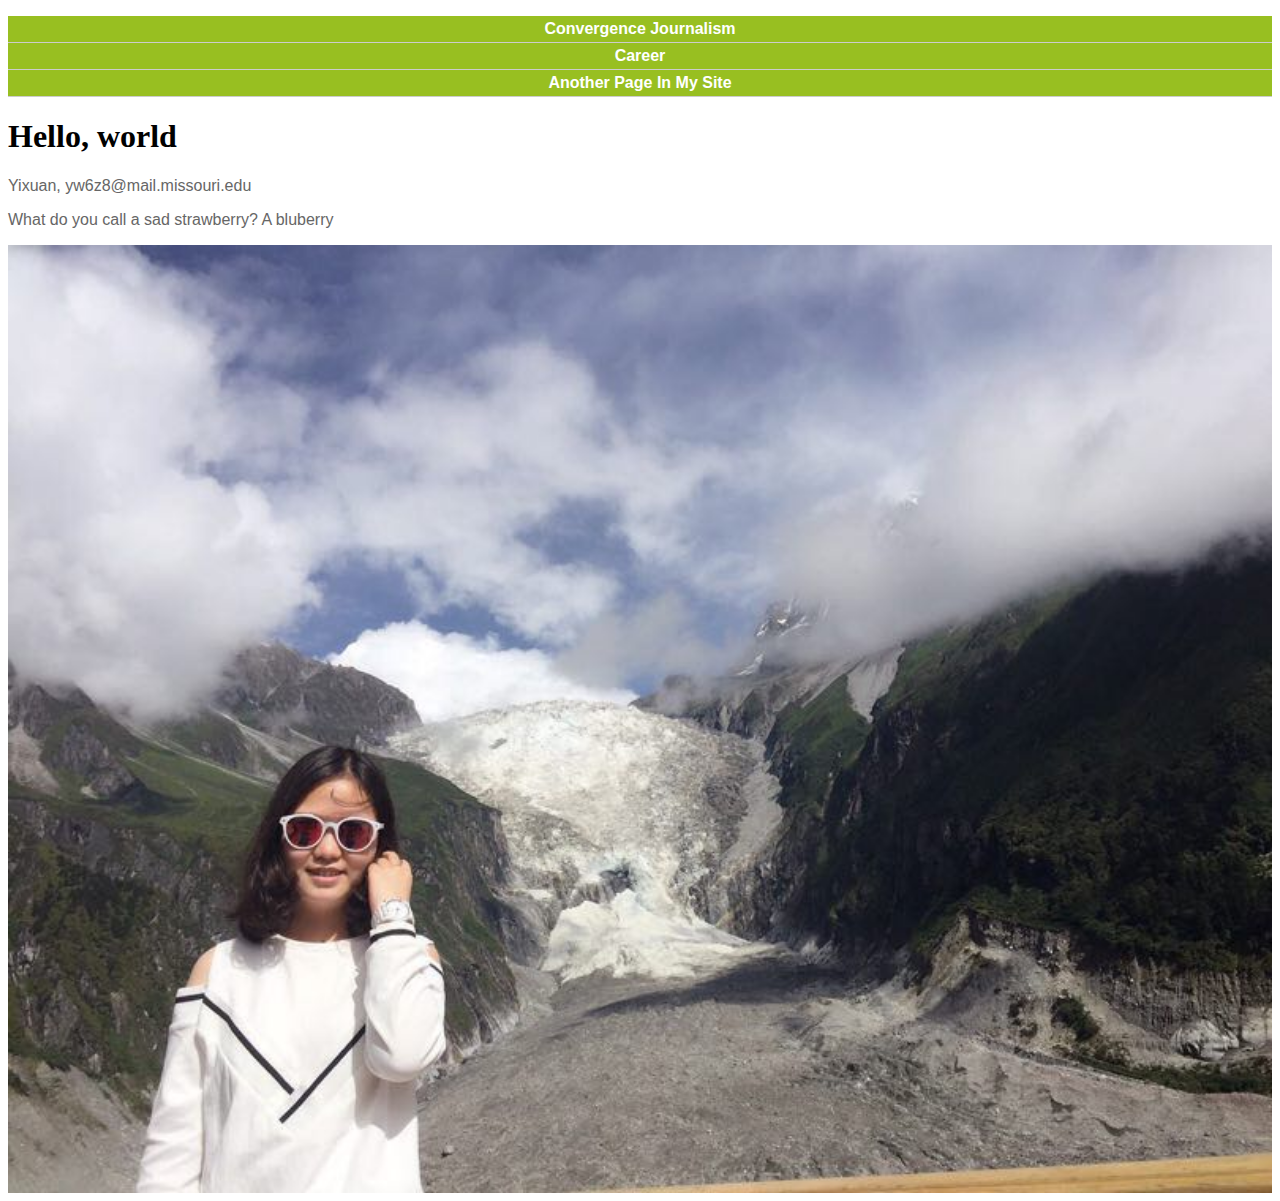
==== index.html @ ad183687 "styled website" ====
<!DOCTYPE html PUBLIC "-//W3C//DTD XHTML 1.0 Transitional//EN"
   "http://www.w3.org/TR/xhtml1/DTD/xhtml1-transitional.dtd">

<html xmlns="http://www.w3.org/1999/xhtml">

<head>
	<title>	yixuan's website </title>
	<meta http-equiv="content-type"
		content="text/html;charset=utf-8" />
 <meta name="viewport" content="width=device-width, initial-scale=1">
 <link rel="stylesheet" type="text/css" href="style.css">
 <!-- <style type="text/css">
        body {background-color:yellow;}
    </style> -->

</head>

<body>
<!--This is a comment. It won't show up in your browser, only in the page source-->
   <div id="container">
     <ul id="nav">
       <li><a href="#">Convergence Journalism</a></li>
       <li><a href="#">Career</a></li>
       <li><a href="oldindex.html">Another Page In My Site</a></li>
    </ul>

  <h1>Hello, world</h1>
</div>
<!-- end header div -->
  <p>Yixuan, yw6z8@mail.missouri.edu</p>
  <p>What do you call a sad strawberry? A bluberry</p>
  <a href="mailto:yw6z8@mail.missouri.edu"><img src="yixuan.jpg" alt="yixuan's photo" width="100%" />
  </a>
</div>
<!-- end container div -->

</body>
</html>
---- style.css ----
/*styles go here*/

/*p {
    color: red;
}*/

p {
	color: #666666;
    font-family: Helvetica, Arial, sans-serif;
}

h1 {
    font-family: Georgia, "Times New Roman", serif;
}

#container {
    width: 100%;
    margin: 0 auto;
	}

#nav {
    padding: 0;
	list-style-type: none;
}

#nav li {
    margin: 0;
    padding: 0;
	border-bottom: 1px solid #ccc;
}

#nav a:link, #nav a:visited {
	display:block;
    color: #ffffff;
    background-color: #98bf21;
    font-weight: bold;
    text-align:center;
    text-decoration: none;
    padding: 4px;
    font-family: Helvetica, Arial, sans-serif;
}

#nav a:hover, #nav a:active {
    background-color: #7a991a;
}


img {
	border: none;
}
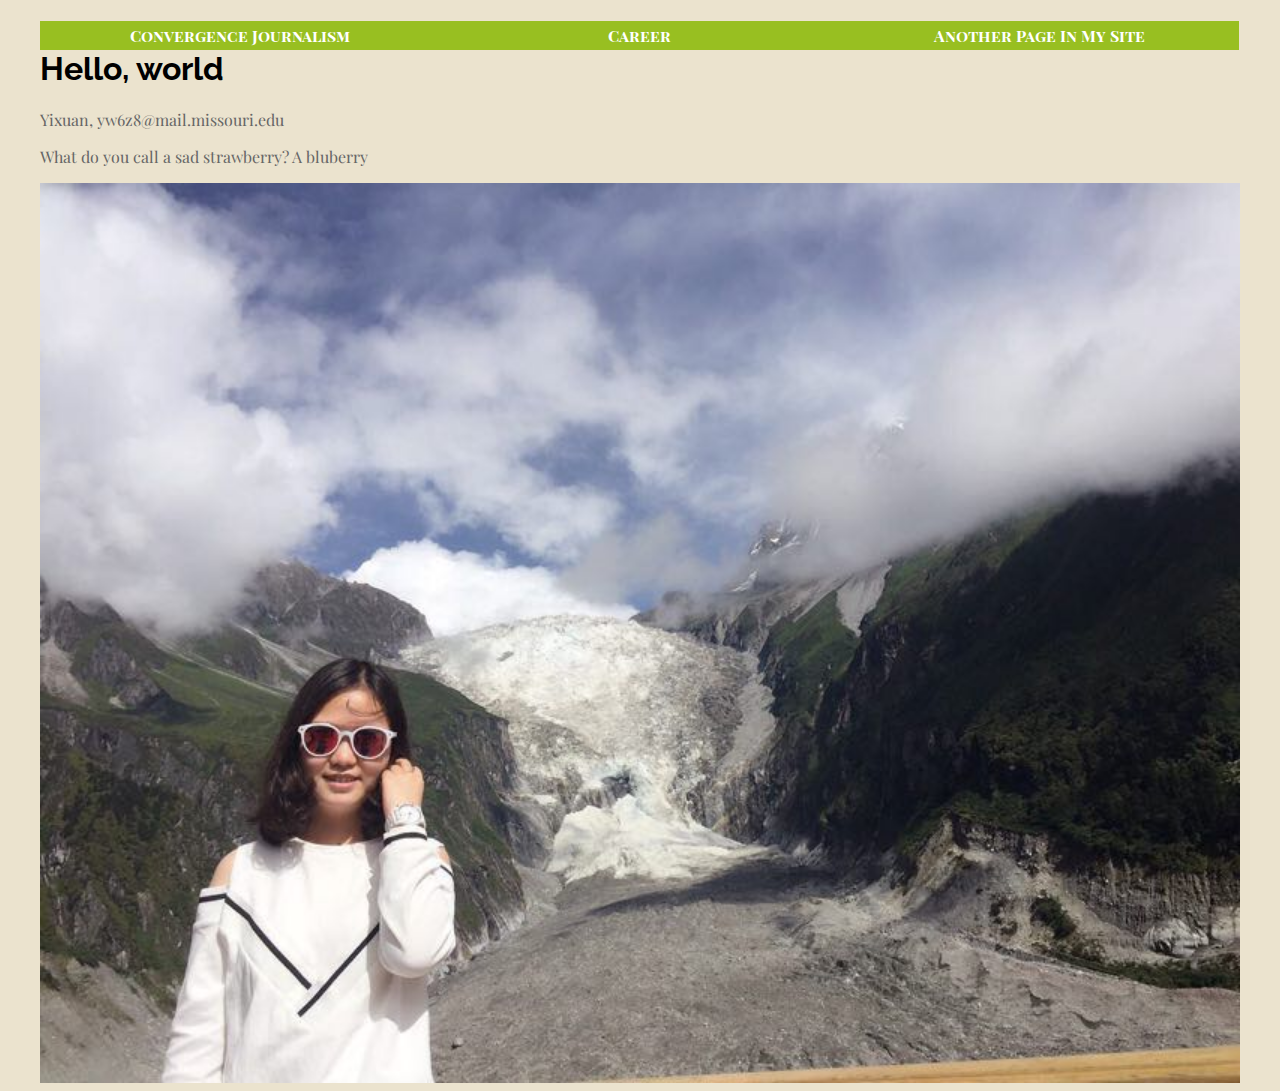
==== commit 46fa52d7: "Color and Style" ====
--- a/index.html
+++ b/index.html
@@ -7,8 +7,8 @@
 	<title>	yixuan's website </title>
 	<meta http-equiv="content-type"
 		content="text/html;charset=utf-8" />
- <meta name="viewport" content="width=device-width, initial-scale=1">
- <link rel="stylesheet" type="text/css" href="style.css">
+    <link href="https://fonts.googleapis.com/css?family=Playfair+Display|Playfair+Display+SC|Raleway" rel="stylesheet">
+ <link rel="stylesheet" type="text/css" href="style.css" />
  <!-- <style type="text/css">
         body {background-color:yellow;}
     </style> -->
@@ -18,6 +18,8 @@
 <body>
 <!--This is a comment. It won't show up in your browser, only in the page source-->
    <div id="container">
+
+   <div id="header">
      <ul id="nav">
        <li><a href="#">Convergence Journalism</a></li>
        <li><a href="#">Career</a></li>
@@ -33,6 +35,5 @@
   </a>
 </div>
 <!-- end container div -->
-
 </body>
 </html>
--- a/style.css
+++ b/style.css
@@ -6,27 +6,36 @@
 
 p {
 	color: #666666;
-    font-family: Helvetica, Arial, sans-serif;
+    font-family: 'Playfair Display', serif;
 }
 
+ .italic{
+	 font-weight: bold;
+ }
+
 h1 {
-    font-family: Georgia, "Times New Roman", serif;
+    font-family: 'Raleway', sans-serif;
 }
 
+body{
+	background-color:#ebe3ce;
+}
 #container {
-    width: 100%;
+    width: 95%;
+		border-color: #ffffff;
     margin: 0 auto;
 	}
 
 #nav {
     padding: 0;
-	list-style-type: none;
 }
 
 #nav li {
+	list-style-type: none;
+	float: left;
     margin: 0;
     padding: 0;
-	border-bottom: 1px solid #ccc;
+	  width: 33.3%
 }
 
 #nav a:link, #nav a:visited {
@@ -37,7 +46,7 @@
     text-align:center;
     text-decoration: none;
     padding: 4px;
-    font-family: Helvetica, Arial, sans-serif;
+    font-family: 'Playfair Display SC', serif;
 }
 
 #nav a:hover, #nav a:active {
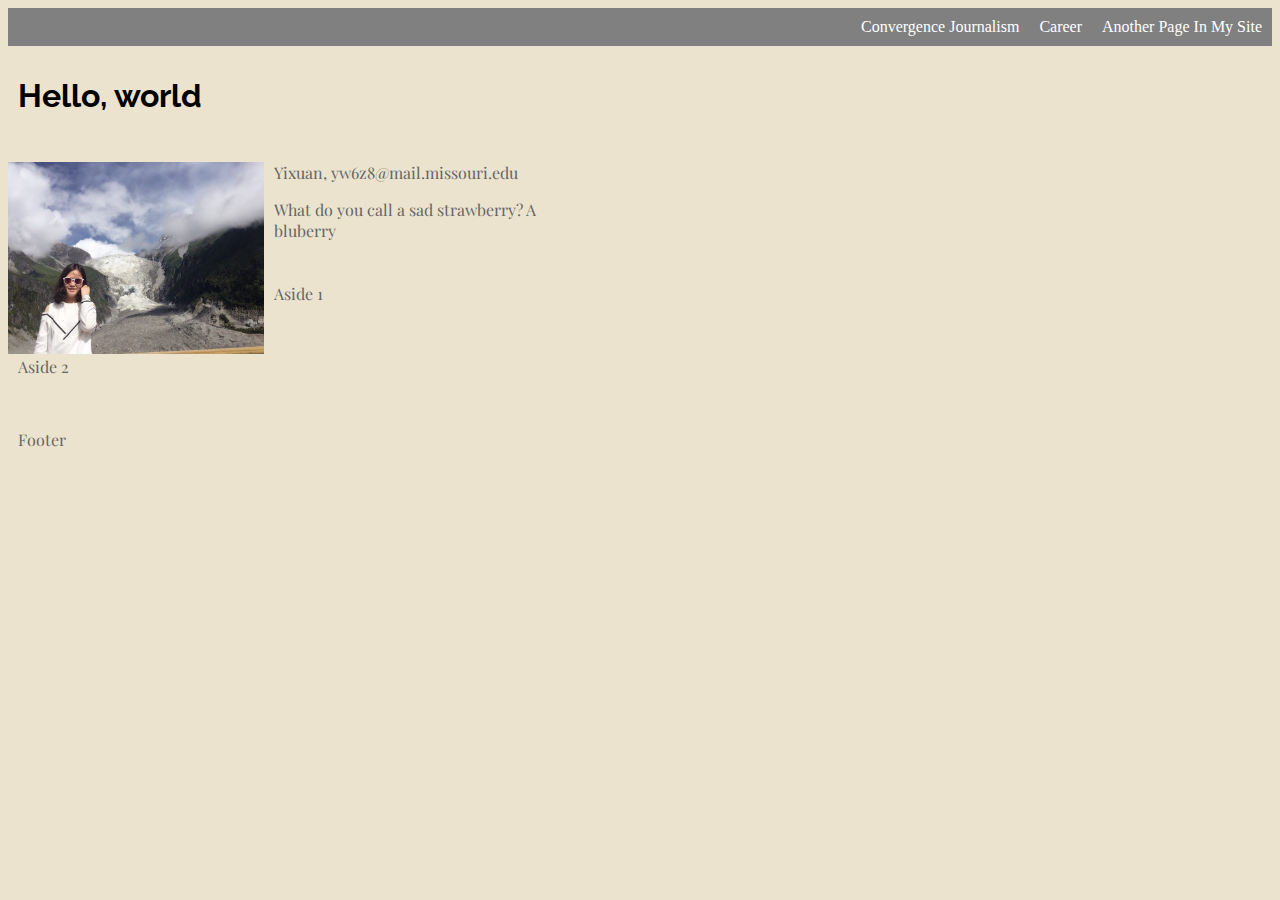
==== commit 469e7045: "Flexbox" ====
--- a/index.html
+++ b/index.html
@@ -12,28 +12,42 @@
  <!-- <style type="text/css">
         body {background-color:yellow;}
     </style> -->
-
 </head>
 
 <body>
+  <nav>
+    <ul class="navigation">
 <!--This is a comment. It won't show up in your browser, only in the page source-->
-   <div id="container">
-
-   <div id="header">
-     <ul id="nav">
        <li><a href="#">Convergence Journalism</a></li>
        <li><a href="#">Career</a></li>
        <li><a href="oldindex.html">Another Page In My Site</a></li>
     </ul>
+  </nav>
+  <div calss="wrapper">
+    <header>
+  <h1>Hello, world</h1>
+</header>
+<articel>
+  <div class="image">
+    <a href="mailto:yw6z8@mail.missouri.edu"><img src="yixuan.jpg" alt="yixuan's photo" width="100%" />
+    </a>
+  </div>
+  <div class="story">
+    <p>Yixuan, yw6z8@mail.missouri.edu</p>
+    <p>What do you call a sad strawberry? A bluberry</p>
+  </div>
 
-  <h1>Hello, world</h1>
-</div>
-<!-- end header div -->
-  <p>Yixuan, yw6z8@mail.missouri.edu</p>
-  <p>What do you call a sad strawberry? A bluberry</p>
-  <a href="mailto:yw6z8@mail.missouri.edu"><img src="yixuan.jpg" alt="yixuan's photo" width="100%" />
-  </a>
-</div>
+</article>
+<aside class="aside-1">
+  <p>Aside 1</p>
+</aside>
+  <aside class="aside-2">
+    <p>Aside 2</p>
+  </aside>
+  <footer>
+    <p>Footer</p>
+  </footer>
+  </div>
 <!-- end container div -->
 </body>
 </html>
--- a/style.css
+++ b/style.css
@@ -20,7 +20,7 @@
 body{
 	background-color:#ebe3ce;
 }
-#container {
+/*#container {
     width: 95%;
 		border-color: #ffffff;
     margin: 0 auto;
@@ -35,8 +35,8 @@
 	float: left;
     margin: 0;
     padding: 0;
-	  width: 33.3%
-}
+	  width: 33.25%
+}*/
 
 #nav a:link, #nav a:visited {
 	display:block;
@@ -53,7 +53,124 @@
     background-color: #7a991a;
 }
 
+/*Navigation styles*/
+.navigation{
+	list-style: none;
+	margin: 0;
+	background: gray;
+    padding: 0;
+    display: flex;
+	flex-flow: column;
+}
+
+.navigation a {
+	text-decoration: none;
+	display: block;
+	color: white;
+    text-align:center;
+    padding: 10px;
+    border-bottom:1px solid black;
+}
+
+.navigation li:last-of-type a{
+  border-bottom: none;
+}
+/*Image width*/
 
 img {
-	border: none;
+	width: 100%;
+
 }
+/*Setting up flexible boxes for our content*/
+
+.wrapper {
+    display: flex;
+    flex-flow: row wrap;
+}
+
+header, article, aside, footer {
+  flex: 1 100%;
+  padding: 10px;
+}
+/*These styles activate when the page is larger than 800px wide*/
+
+@media (min-width:800px) {
+
+    .navigation {
+        flex-flow: row wrap;
+        justify-content: flex-end;
+    }
+
+    .navigation a {
+        border: none;
+    }
+
+    .navigation a:hover {
+    	background: black;
+    }
+
+    aside {
+        flex: 1 auto;
+    }
+
+    article {
+		flex: 3 0px;
+	}
+
+    .aside-1 {
+        order: 1;
+    }
+
+    article {
+        order: 2;
+    }
+
+    .aside-2 {
+        order: 3;
+    }
+
+    footer {
+        order: 4;
+    }
+		/*These styles apply to the floated image technique*/
+
+
+             img {
+                 width: 45%;
+                 float: left;
+                 margin-right: 10px;
+             }
+
+             .first {
+                 margin-top: 0;
+             }
+
+
+
+     /*These styles apply to the Flexbox image technique */
+
+     article {
+         display: flex;
+         flex-flow: row;
+         flex-wrap: wrap;
+     }
+
+     /*This code is for the first image attempt -- the object-fit property*/
+     img {
+         width: 45%;
+         object-fit: contain;
+     }
+
+     .image {
+         width: 45%;
+         margin-right: 10px;
+     }
+
+     .story {
+         width: 45%;
+     }
+
+     .first {
+         margin-top: 0;
+     }
+ 
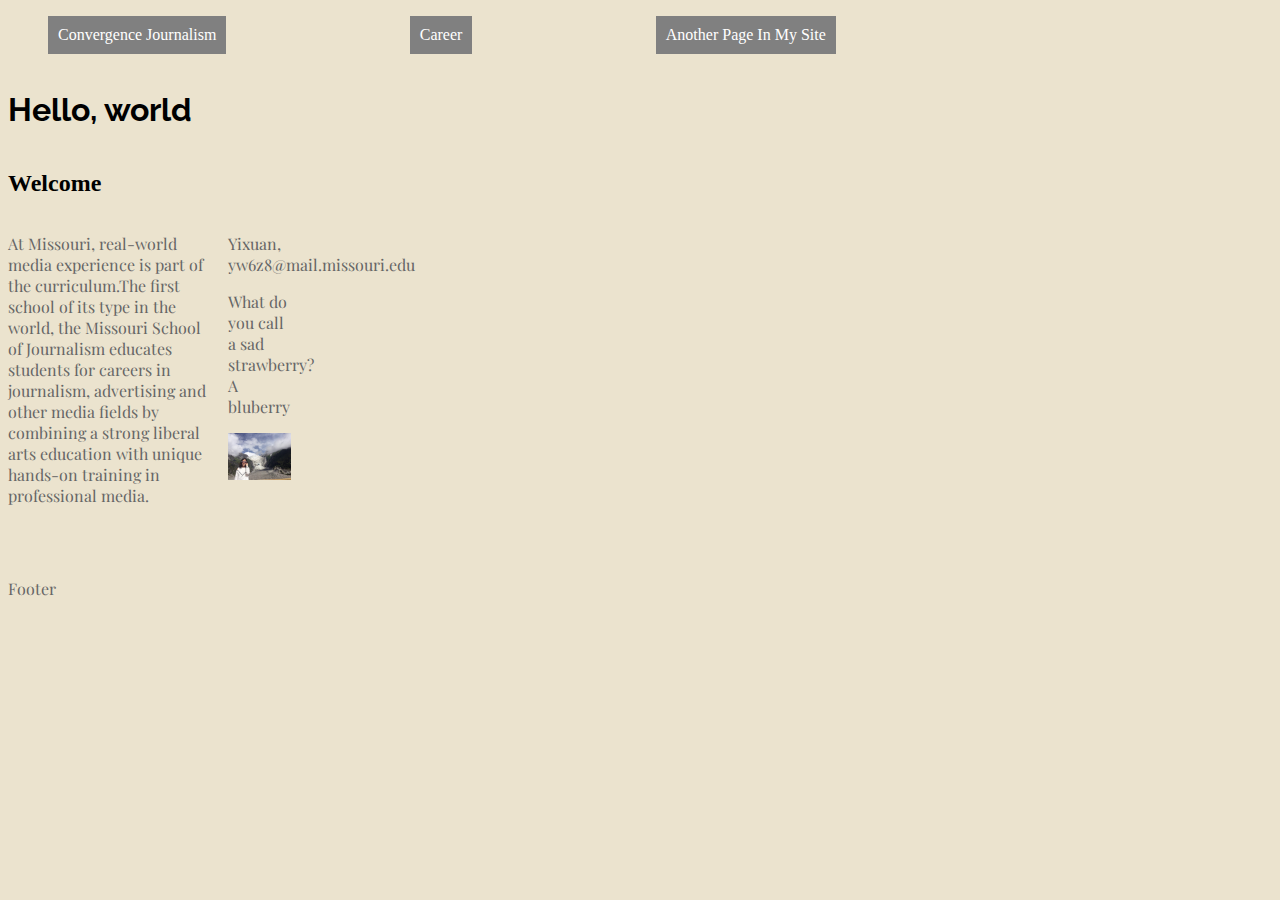
==== commit 4c393325: "Grid" ====
--- a/index.html
+++ b/index.html
@@ -7,6 +7,7 @@
 	<title>	yixuan's website </title>
 	<meta http-equiv="content-type"
 		content="text/html;charset=utf-8" />
+    <meta name="viewport" content="width=device-width, initial-scale=1">
     <link href="https://fonts.googleapis.com/css?family=Playfair+Display|Playfair+Display+SC|Raleway" rel="stylesheet">
  <link rel="stylesheet" type="text/css" href="style.css" />
  <!-- <style type="text/css">
@@ -15,35 +16,41 @@
 </head>
 
 <body>
+  <div id="container">
   <nav>
-    <ul class="navigation">
+    <ul>
+
 <!--This is a comment. It won't show up in your browser, only in the page source-->
-       <li><a href="#">Convergence Journalism</a></li>
-       <li><a href="#">Career</a></li>
-       <li><a href="oldindex.html">Another Page In My Site</a></li>
+       <li class="navigation"><a href="oldindex.html">Convergence Journalism</a></li>
+       <li class="navigation"><a href="oldindex.html">Career</a></li>
+       <li class="navigation"><a href="oldindex.html">Another Page In My Site</a></li>
     </ul>
   </nav>
-  <div calss="wrapper">
-    <header>
+
+    <header class="title">
   <h1>Hello, world</h1>
 </header>
-<articel>
-  <div class="image">
+<h2>Welcome</h2>
+<article>
+  <header class="authorbox">
+    <p>Yixuan, yw6z8@mail.missouri.edu</p>
+    <p>What do you call a sad strawberry? A bluberry</p>
     <a href="mailto:yw6z8@mail.missouri.edu"><img src="yixuan.jpg" alt="yixuan's photo" width="100%" />
     </a>
-  </div>
-  <div class="story">
-    <p>Yixuan, yw6z8@mail.missouri.edu</p>
-    <p>What do you call a sad strawberry? A bluberry</p>
-  </div>
+  </header>
+  <section class="section1">
+<p>At Missouri, real-world media experience is part of the curriculum.The first school of its type in the world, the Missouri School of Journalism educates students for careers in journalism, advertising and other media fields by combining a strong liberal arts education with unique hands-on training in professional media.
+</p>
+</section>
+</article>
 
-</article>
-<aside class="aside-1">
+
+<!--<aside class="aside-1">
   <p>Aside 1</p>
 </aside>
   <aside class="aside-2">
     <p>Aside 2</p>
-  </aside>
+  </aside>-->
   <footer>
     <p>Footer</p>
   </footer>
--- a/style.css
+++ b/style.css
@@ -20,17 +20,17 @@
 body{
 	background-color:#ebe3ce;
 }
-/*#container {
-    width: 95%;
+#container {
+    width: 80%;
 		border-color: #ffffff;
-    margin: 0 auto;
-	}
-
-#nav {
+
+	}
+
+/*#nav {
     padding: 0;
-}
-
-#nav li {
+}*/
+
+/*#nav li {
 	list-style-type: none;
 	float: left;
     margin: 0;
@@ -87,8 +87,16 @@
     display: flex;
     flex-flow: row wrap;
 }
-
-header, article, aside, footer {
+.title {
+  display: flex;
+  justify-content: space-between;
+}
+nav ul {
+  display: flex;
+  flex-flow: column;
+}
+
+/*header, article, aside, footer {
   flex: 1 100%;
   padding: 10px;
 }
@@ -132,6 +140,7 @@
     footer {
         order: 4;
     }
+	}
 		/*These styles apply to the floated image technique*/
 
 
@@ -157,12 +166,12 @@
 
      /*This code is for the first image attempt -- the object-fit property*/
      img {
-         width: 45%;
+         width: 100%;
          object-fit: contain;
      }
 
      .image {
-         width: 45%;
+         width: 100%;
          margin-right: 10px;
      }
 
@@ -173,4 +182,67 @@
      .first {
          margin-top: 0;
      }
- 
+
+		 @media screen and (min-width: 450px) {
+
+		     nav ul {
+		         flex-flow: row;
+		         justify-content: space-between;
+		     }
+
+		 }
+		 @media screen and (min-width: 600px) {
+
+ #container {
+        width: 80%;
+    }
+		.authorbox {
+      width: 25%;
+      max-width: 200px;
+      float: left;
+      margin-right: 20px;
+    }
+	}
+		@media screen and (min-width: 800px) {
+    .navigation {
+      margin-right: auto;
+    }
+		nav ul li {
+      margin: 5px;
+    }
+}
+@media screen and (min-width:1000px) {
+  article {
+    display: grid;
+    grid-template-columns: 200px 1fr 1fr;
+    grid-gap: 20px;
+    grid-template-areas:
+        "a b b"
+        "c c e"
+        ". d d";
+  }
+	 .authorbox {
+      width: 25%;
+      max-width: 200px;
+      float: left;
+      margin-right: 20px;
+    }
+
+	.section1 {
+    grid-area: a;
+  }
+	.section1 {
+    margin-top: 0;
+  }
+}
+@media screen and (min-width:1200px) {
+  article {
+    display: grid;
+    grid-template-columns: 200px 1fr 1fr 1fr;
+    grid-gap: 20px;
+    grid-template-areas:
+        "a b b e"
+        "c c c ."
+        ". d d .";
+  }
+}
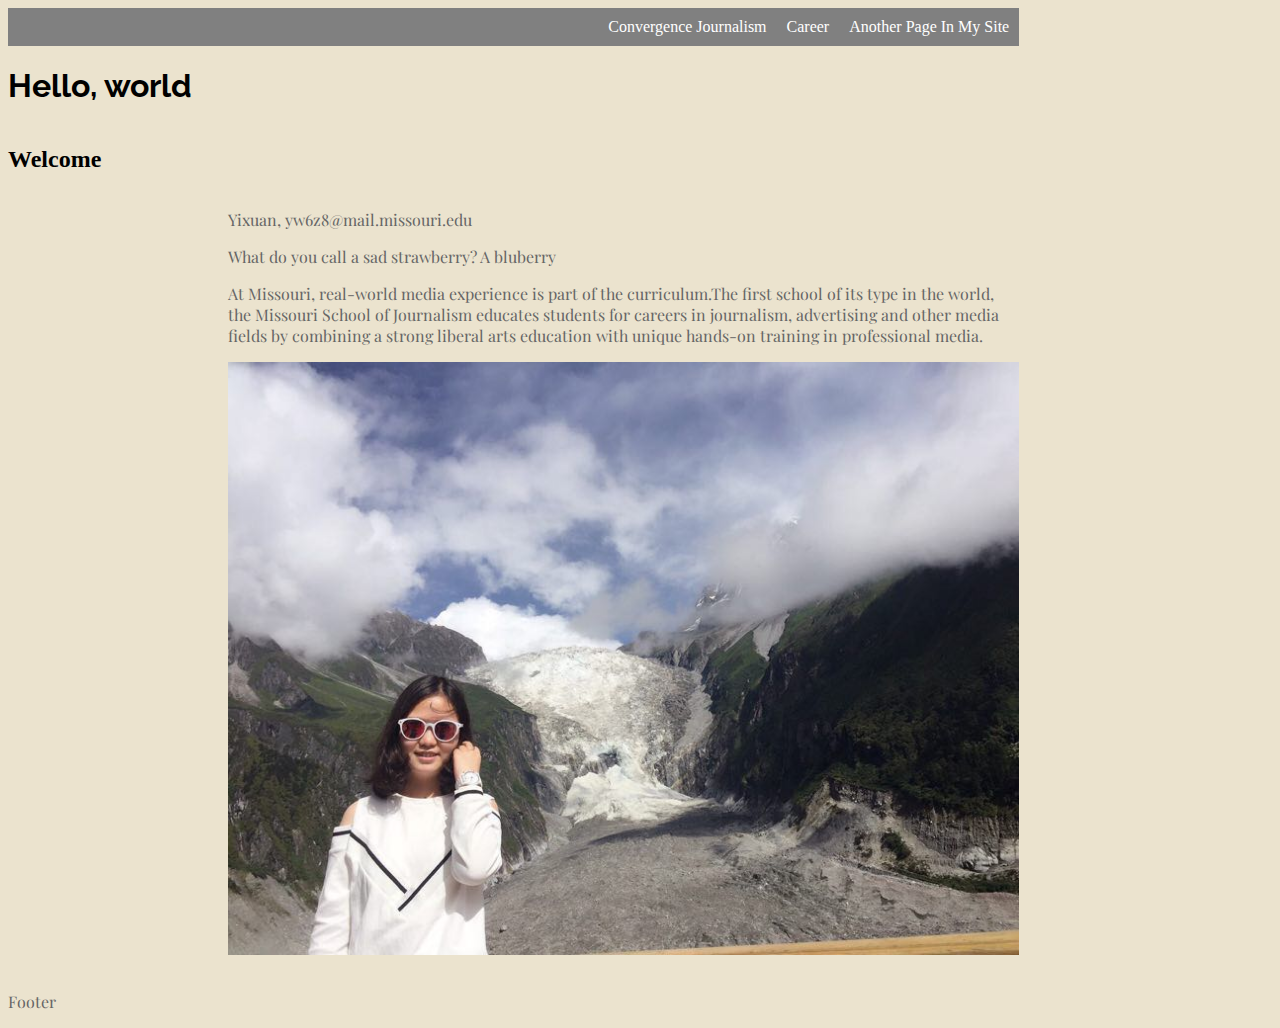
==== commit e80c1e55: "Grid 1" ====
--- a/index.html
+++ b/index.html
@@ -18,12 +18,12 @@
 <body>
   <div id="container">
   <nav>
-    <ul>
+    <ul class="navigation">
 
 <!--This is a comment. It won't show up in your browser, only in the page source-->
-       <li class="navigation"><a href="oldindex.html">Convergence Journalism</a></li>
-       <li class="navigation"><a href="oldindex.html">Career</a></li>
-       <li class="navigation"><a href="oldindex.html">Another Page In My Site</a></li>
+       <li><a href="#">Convergence Journalism</a></li>
+       <li><a href="#">Career</a></li>
+       <li><a href="oldindex.html">Another Page In My Site</a></li>
     </ul>
   </nav>
 
@@ -32,17 +32,16 @@
 </header>
 <h2>Welcome</h2>
 <article>
-  <header class="authorbox">
+  <section class="section1">
     <p>Yixuan, yw6z8@mail.missouri.edu</p>
     <p>What do you call a sad strawberry? A bluberry</p>
+    <p>At Missouri, real-world media experience is part of the curriculum.The first school of its type in the world, the Missouri School of Journalism educates students for careers in journalism, advertising and other media fields by combining a strong liberal arts education with unique hands-on training in professional media.
+    </p>
     <a href="mailto:yw6z8@mail.missouri.edu"><img src="yixuan.jpg" alt="yixuan's photo" width="100%" />
     </a>
-  </header>
-  <section class="section1">
-<p>At Missouri, real-world media experience is part of the curriculum.The first school of its type in the world, the Missouri School of Journalism educates students for careers in journalism, advertising and other media fields by combining a strong liberal arts education with unique hands-on training in professional media.
-</p>
+    </article>
 </section>
-</article>
+
 
 
 <!--<aside class="aside-1">
--- a/style.css
+++ b/style.css
@@ -9,7 +9,7 @@
     font-family: 'Playfair Display', serif;
 }
 
- .italic{
+.italic{
 	 font-weight: bold;
  }
 
@@ -25,7 +25,14 @@
 		border-color: #ffffff;
 
 	}
-
+	article {
+	  margin-bottom: 0.7em;
+	  border-bottom: 1px solid #ccc;
+	}
+
+	article:last-of-type {
+	  border-bottom: none;
+	}
 /*#nav {
     padding: 0;
 }*/
@@ -54,7 +61,7 @@
 }
 
 /*Navigation styles*/
-.navigation{
+.navigation {
 	list-style: none;
 	margin: 0;
 	background: gray;
@@ -95,16 +102,113 @@
   display: flex;
   flex-flow: column;
 }
+article {
+  margin-bottom: 0.7em;
+  border-bottom: 1px solid #ccc;
+}
+
 
 /*header, article, aside, footer {
   flex: 1 100%;
   padding: 10px;
 }
 /*These styles activate when the page is larger than 800px wide*/
-
+@media screen and (min-width: 450px) {
+
+		nav ul {
+				flex-flow: row;
+				justify-content: space-between;
+		}
+
+}
+@media screen and (min-width: 600px) {
+
+    #container {
+        width: 80%;
+    }
+
+    .authorbox img {
+      display: block;
+      width: 100%;
+      margin-top: 0.5em;
+    }
+
+    .authorbox {
+      width: 25%;
+      max-width: 200px;
+      float: left;
+      margin-right: 20px;
+    }
+}
 @media (min-width:800px) {
-
-    .navigation {
+	.navigation {
+			flex-flow: row wrap;
+			justify-content: flex-end;
+	}
+
+	.navigation a {
+			border: none;
+	}
+
+	.navigation a:hover {
+		background: black;
+	}
+
+	article {
+			display: flex;
+			flex-flow: row;
+			flex-wrap: wrap;
+	}
+	.image {
+			width: 100%;
+			margin-right: 10px;
+	}
+
+	.story {
+			width: 45%;
+	}
+
+	.first {
+			margin-top: 0;
+	}
+}
+@media screen and (min-width:1000px) {
+  article {
+    display: grid;
+    grid-template-columns: 200px 1fr 1fr;
+    grid-gap: 20px;
+    grid-template-areas:
+        "a b b"
+        "a c c";
+  }
+	.authorbox {
+    width: 100%;
+    grid-area: a;
+  }
+
+  .section1 {
+    grid-area: b;
+		margin-top: 0;
+  }
+
+  .image {
+		grid-area:c;
+    width: 100%;
+  }
+}
+
+/*@media screen and (min-width:1200px) {
+  article {
+    display: grid;
+    grid-template-columns: 200px 1fr 1fr 1fr;
+    grid-gap: 20px;
+    grid-template-areas:
+        "a b b e"
+        "c c c ."
+        ". d d .";
+  }
+}
+    /*.navigation {
         flex-flow: row wrap;
         justify-content: flex-end;
     }
@@ -144,7 +248,7 @@
 		/*These styles apply to the floated image technique*/
 
 
-             img {
+             /*img {
                  width: 45%;
                  float: left;
                  margin-right: 10px;
@@ -158,14 +262,14 @@
 
      /*These styles apply to the Flexbox image technique */
 
-     article {
+     /*article {
          display: flex;
          flex-flow: row;
          flex-wrap: wrap;
      }
 
      /*This code is for the first image attempt -- the object-fit property*/
-     img {
+     /*img {
          width: 100%;
          object-fit: contain;
      }
@@ -183,34 +287,11 @@
          margin-top: 0;
      }
 
-		 @media screen and (min-width: 450px) {
-
-		     nav ul {
-		         flex-flow: row;
-		         justify-content: space-between;
-		     }
-
-		 }
-		 @media screen and (min-width: 600px) {
-
- #container {
-        width: 80%;
-    }
-		.authorbox {
-      width: 25%;
-      max-width: 200px;
-      float: left;
-      margin-right: 20px;
-    }
-	}
-		@media screen and (min-width: 800px) {
-    .navigation {
-      margin-right: auto;
-    }
-		nav ul li {
-      margin: 5px;
-    }
-}
+
+
+
+
+
 @media screen and (min-width:1000px) {
   article {
     display: grid;
@@ -221,14 +302,14 @@
         "c c e"
         ". d d";
   }
-	 .authorbox {
+.authorbox {
       width: 25%;
       max-width: 200px;
       float: left;
       margin-right: 20px;
     }
 
-	.section1 {
+.section1 {
     grid-area: a;
   }
 	.section1 {
